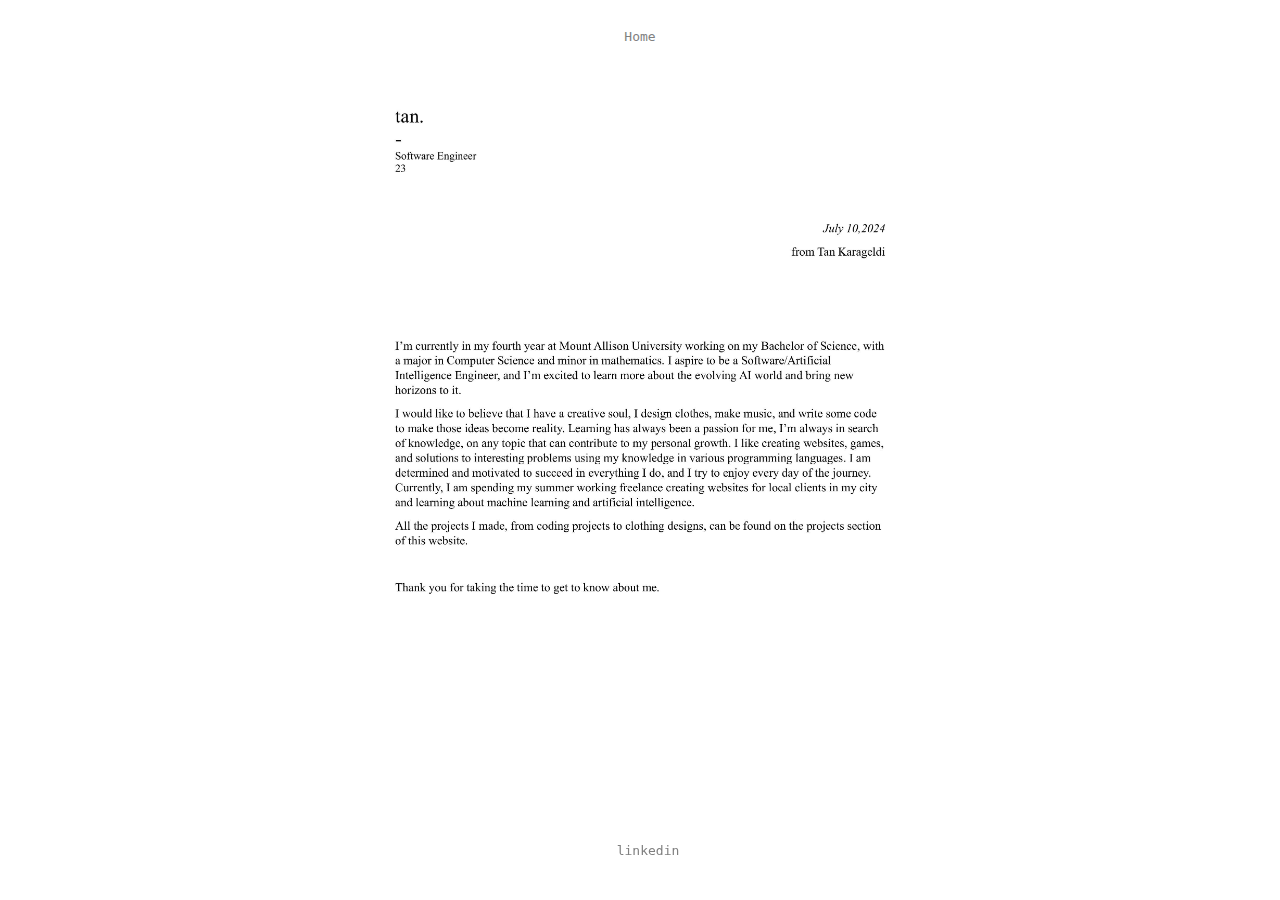
==== pages/aboutme.html @ d72e5111 "changed the website" ====
<!DOCTYPE html>
<html lang="en" class="pages" id="aboutme">
  <head>
    <link rel="preconnect" href="https://fonts.googleapis.com" />
    <link rel="preconnect" href="https://fonts.gstatic.com" crossorigin />
    <link
      href="https://fonts.googleapis.com/css2?family=Itim&display=swap"
      rel="stylesheet"
    />
    <meta charset="UTF-8" />
    <meta name="viewport" content="width=device-width, initial-scale=1.0" />
    <title>me</title>
    <link rel="icon" href="../data/favicon.ico" type="image/x-icon" />
    <link rel="stylesheet" type="text/css" href="../styles.css" />
  </head>
  <style>
    .image-container {
      display: flex;
      justify-content: center;
      align-items: center;
    }
    .responsive-image {
      max-width: 100%;
      height: 760px;
    }
    @media (max-height: 760px) {
      .responsive-image {
        height: auto;
        min-width: 100%;
      }
    }
  </style>
  <body>
    <header class="header">
      <nav>
        <a href="../index.html">Home</a>
      </nav>
    </header>
    <div class="image-container">
      <img class="responsive-image" src="../data/aboutme.jpg" alt="aboutme" />
    </div>
    <footer class="footer">
      <a href="https://www.linkedin.com/in/tankarageldi/" target="_blank"
        >linkedin</a
      >
    </footer>
  </body>
</html>
---- styles.css ----
html {
  font-family: "JetBrains Mono", monospace;
  font-size: 13px;
  font-weight: 400;
  line-height: 17.6px;
  color: #000;
  background-color: #fff;
  margin: 0;
  padding: 0;
}
span {
  color: grey;
}
footer {
  position: fixed;
  width: 100%;
  bottom: 40px;
  padding: 0px;
  text-align: center;
  color: black;
}
footer a {
  color: grey;
  text-decoration: none;
  margin: 5px;
}
footer a:hover {
  color: black;
}
header nav {
  display: flex;
  justify-content: center;
}
header nav a {
  color: gray;
  text-decoration: none;
  margin: 0 10px;
}
header nav a:hover {
  color: black;
}
header {
  padding: 20px;
}

.content {
  display: flex;
  justify-content: space-around;
  align-items: center;
  height: calc(100vh - 80px);
  padding: 0 20px;
}

.folder {
  text-align: center;
}

.folder img {
  width: 70px;
  height: auto;
}
/* New Education Page Styling */
.education-container {
  width: 80%;
  margin: 50px auto;
  display: flex;
  flex-direction: column;
  gap: 20px;
}

/* School Name & Dates */
.school-header {
  display: flex;
  justify-content: space-between;
  align-items: center;
  border-bottom: 1px solid grey;
  padding-bottom: 10px;
}

.school-name {
  font-size: 20px;
  font-weight: bold;
}

.date-range {
  font-size: 14px;
  font-weight: bold;
  color: grey;
}

/* Degree Info */
.degree-info {
  font-size: 14px;
}

/* List of Activities */
.activities {
  list-style-type: square;
  padding-left: 20px;
}

/* Projects Section */
.projects-section {
  margin-top: 30px;
}

.projects-header {
  font-size: 24px;
  font-weight: bold;
  color: #0073e6;
  text-decoration: none;
}

.projects-header:hover {
  text-decoration: underline;
}

/* Sideways Project Gallery */
.projects-gallery {
  display: flex;
  gap: 10px;
  overflow-x: auto;
  padding-top: 10px;
  gap: 30px; /* Adds more space between projects */
}

.project {
  flex: 0 0 auto;
  width: 150px;
  text-align: center;
}
.project img {
  width: 100%;
  border-radius: 8px;
  box-shadow: 0 4px 8px rgba(0, 0, 0, 0.2);
  transition: transform 0.3s ease-in-out;
}

.project img:hover {
  transform: scale(1.05);
}
.projects-description {
  font-size: 14px;
  color: grey;
  margin-bottom: 30px;
  width: 70%;
}
.experience-container {
  width: 80%;
  margin: 50px auto;
  display: flex;
  flex-direction: column;
  gap: 30px;
}

/* Experience Header */
.experience-header {
  display: flex;
  justify-content: space-between;
  align-items: center;
  border-bottom: 1px solid grey;
  padding-bottom: 10px;
}

.experience-title {
  font-size: 20px;
  font-weight: bold;
}

.experience-location {
  font-size: 14px;
  font-weight: bold;
  color: grey;
}

/* Job Sections */
.job {
  margin-top: 20px;
}

.job h2 {
  font-size: 16px;
  font-weight: bold;
}

.job h3 {
  font-size: 14px;
  color: grey;
}

.job-dates {
  font-size: 13px;
  color: grey;
  display: block;
  margin-bottom: 10px;
}

.job-responsibilities {
  list-style-type: square;
  padding-left: 20px;
}
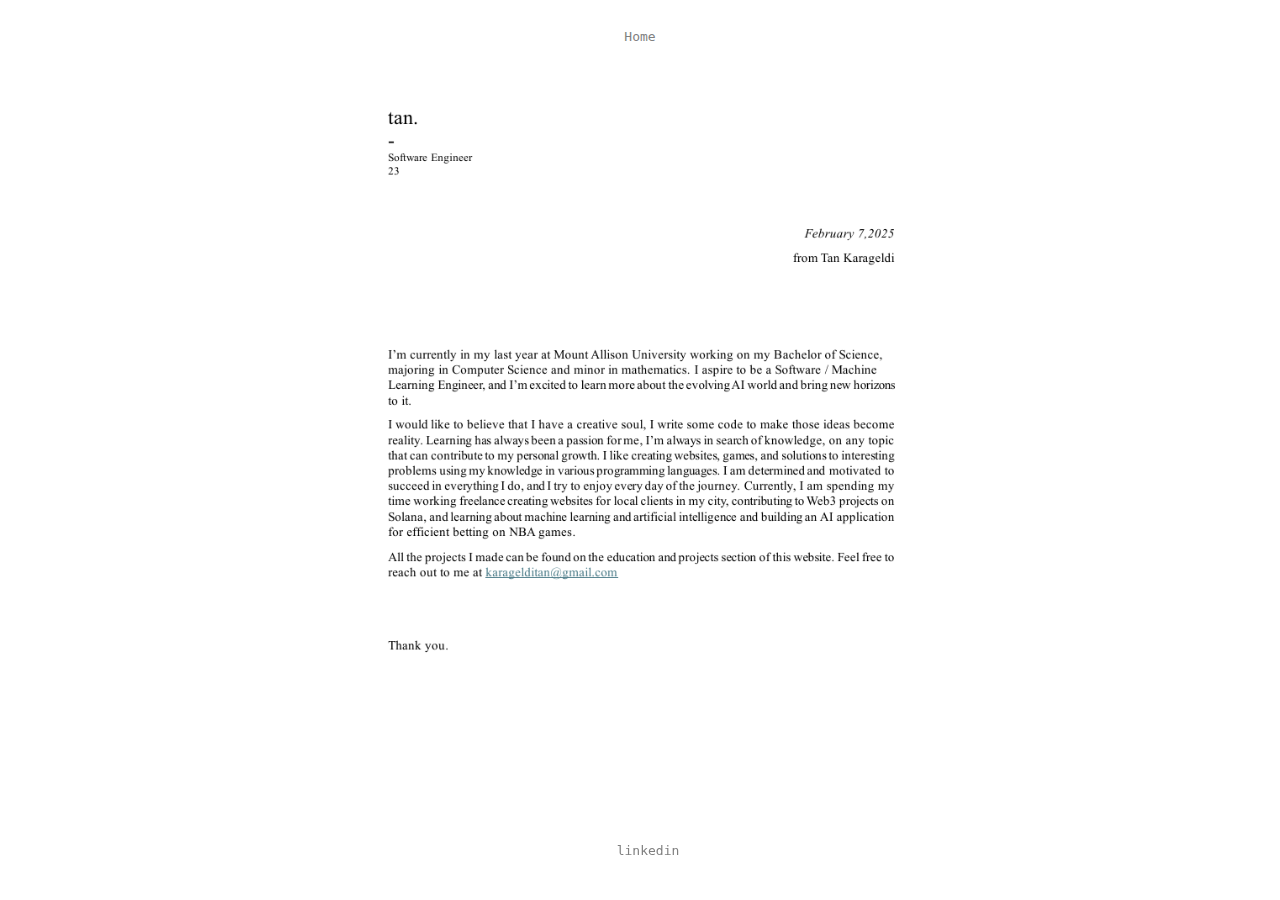
==== commit bc234afc: "finished projects section, gallery to do" ====
--- a/pages/aboutme.html
+++ b/pages/aboutme.html
@@ -37,7 +37,7 @@
       </nav>
     </header>
     <div class="image-container">
-      <img class="responsive-image" src="../data/aboutme.jpg" alt="aboutme" />
+      <img class="responsive-image" src="../data/aboutme.png" alt="aboutme" />
     </div>
     <footer class="footer">
       <a href="https://www.linkedin.com/in/tankarageldi/" target="_blank"
